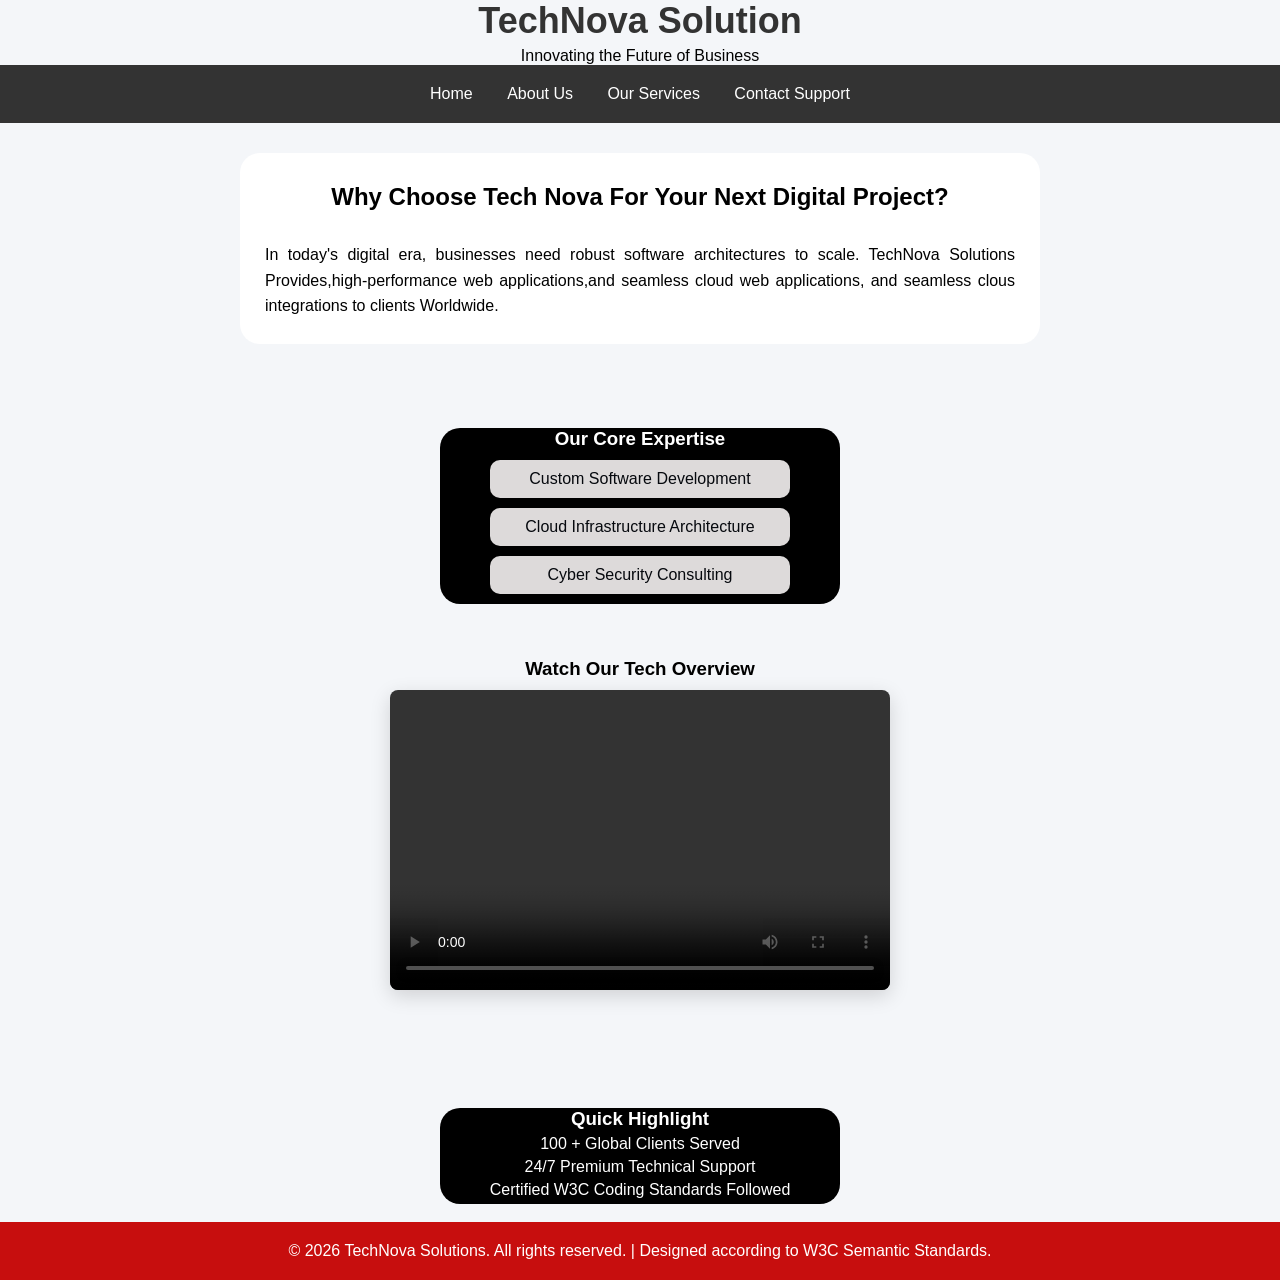
==== index.html @ e83b49fc "Add files via upload" ====
<!DOCTYPE html5>
<html lang="en">
<head>
    <meta charset="UTF-8">
    <meta name="viewport" content="width=device-width, initial-scale=1.0">
    <title>Home Page</title>
   <style> 
      *{margin:0; padding:0; box-sizing:border-box; }
h1,h2,.heading{text-align: center;}
aside h3,section h3{text-align: center; color: white;}
h3{text-align: center;}
header p{text-align:center;}
h1{font-size: 36px; font-weight: bold; color: #333; margin-bottom: 5px;}

nav ul {list-style-type: none; text-align: center; background-color: #333; padding: 5px;}

nav li{display: inline-block; margin: 15px;}
nav a{text-decoration: none; color: white; font-family: sans-serif;}
body{background-color: #f4f6f9;font-family:sans-serif ;}
article{ text-align: justify; max-width:800px; border-radius: 20px; background-color: white; padding: 25px; margin: 30px auto; line-height: 1.6;  margin-top: ;}
.c{display: flex; flex-direction: column;gap: 0px;max-width: 400px; margin: 0 auto; background-color: rgb(0, 0, 0); border-radius: 20px;}
.ab{max-width: 300px;  text-align: center; background-color: #dddada; list-style-type: none; margin:10px auto; border-radius: 10px; padding: 10px; color: #06090e; text-wrap: initial;}
video{display: block; max-width: 500px; width: 100%; margin: 10px  auto ; border-radius: 8px; box-shadow: 0 6px 20px rgba(0, 0, 0,0.15);  height: 300px;}
.t{display: flex; flex-direction: column; gap: 0px; max-width: 400px; margin: 0 auto; border-radius: 20px; background-color:black; color:white;}

.u{ list-style-type: none; text-align: center; margin:5px auto;}
footer{text-align: center; background-color: #c70e0e; color: white; margin-bottom: 0px; padding: 20px; }


        </style> 
</head>
<body>
    
    <header>
        <h1>
            TechNova Solution

        </h1>
        <p>Innovating the Future of Business</p>

    </header>
    <nav>
        <ul>
<li><a href="index.html">Home</a></li>
<li><a href="about.html">About Us</a></li>
<li><a href="services.html">Our Services</a></li>
<li><a href="contact.html" target="_blank">Contact Support</a></li>
        </ul>
    </nav>
    <main>
       
            <article>
 <h2>Why Choose Tech Nova For Your Next Digital Project?</h2>
 <br>
<div class="container"> <p>In today's digital era, businesses need robust software architectures to scale. TechNova Solutions Provides,high-performance web applications,and seamless cloud web applications, and seamless clous integrations to clients Worldwide.</p></div>
            </article>
            <br>
            <br>
            <br>
        
 <section class="c">  <h3>Our Core Expertise</h3>
   <ol>         <li class="ab">Custom Software Development</li>
         <li class="ab">Cloud Infrastructure Architecture</li>
         <li class="ab" >Cyber Security Consulting</li>

        </ol> </section>
        <br>
        <br>
        <br>
        
            <h3>Watch Our Tech Overview</h3>
     <video src="Intro Video .mp4" controls width="200" ></video >
        <br>
        <br>
        <br>
        <br>
        <br>
        <br>


        <aside class="t"><h3>Quick Highlight</h3>
        <ul>
            <li class="u">100 + Global Clients Served </li>
            <li class="u">24/7 Premium Technical Support</li>
            <li class="u">Certified W3C Coding Standards Followed</li>
        </ul></aside>
        <br>
        
        <footer>
            <p>&copy; 2026 TechNova Solutions. All rights reserved. | Designed according to W3C Semantic Standards.</p>  </footer>
    </main>


</body>
</html>
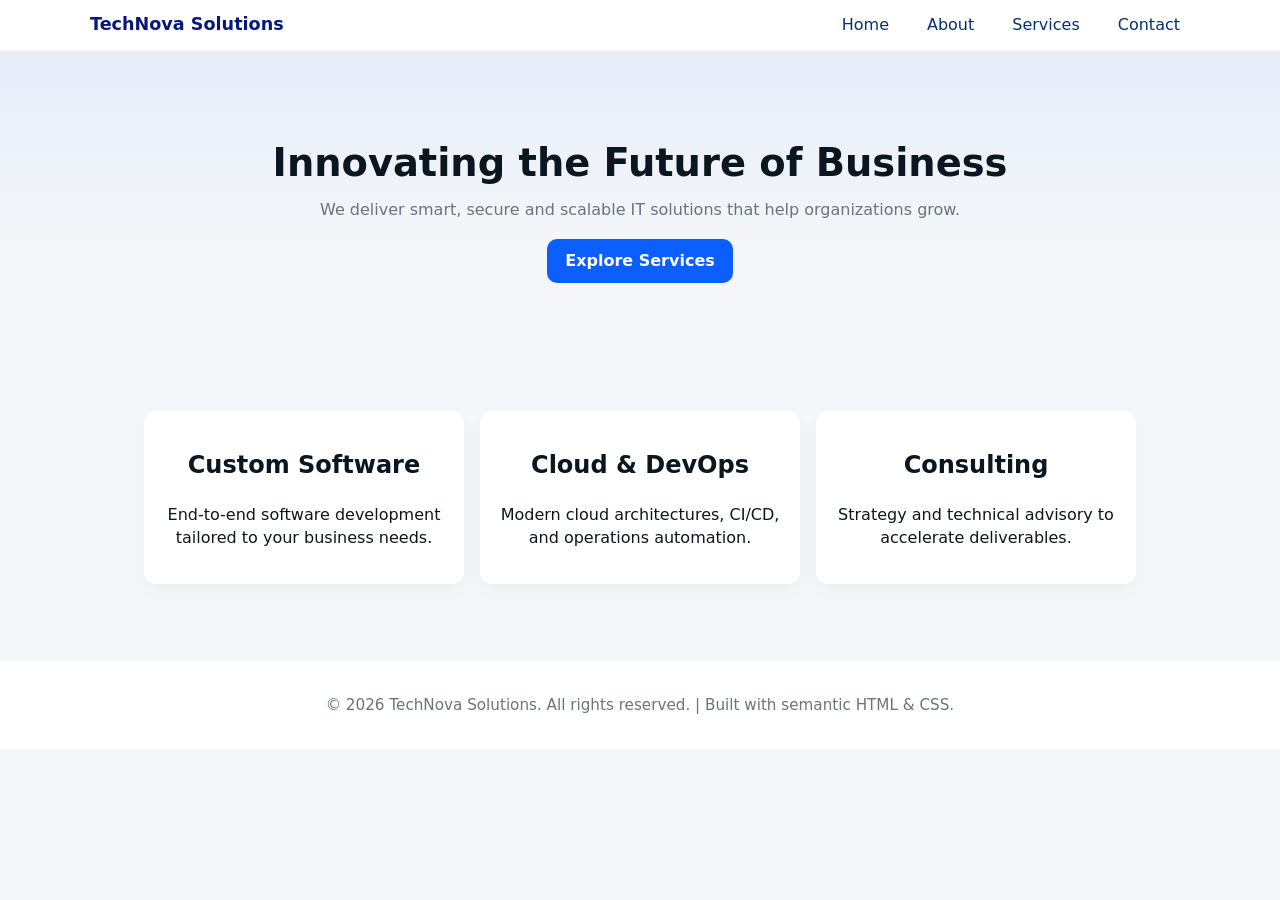
==== commit 1c924bf0: "Make site responsive: update HTML and add styles.css" ====
--- a/index.html
+++ b/index.html
@@ -1,95 +1,62 @@
-<!DOCTYPE html5>
-<html lang="en">
-<head>
-    <meta charset="UTF-8">
-    <meta name="viewport" content="width=device-width, initial-scale=1.0">
-    <title>Home Page</title>
-   <style> 
-      *{margin:0; padding:0; box-sizing:border-box; }
-h1,h2,.heading{text-align: center;}
-aside h3,section h3{text-align: center; color: white;}
-h3{text-align: center;}
-header p{text-align:center;}
-h1{font-size: 36px; font-weight: bold; color: #333; margin-bottom: 5px;}
-
-nav ul {list-style-type: none; text-align: center; background-color: #333; padding: 5px;}
-
-nav li{display: inline-block; margin: 15px;}
-nav a{text-decoration: none; color: white; font-family: sans-serif;}
-body{background-color: #f4f6f9;font-family:sans-serif ;}
-article{ text-align: justify; max-width:800px; border-radius: 20px; background-color: white; padding: 25px; margin: 30px auto; line-height: 1.6;  margin-top: ;}
-.c{display: flex; flex-direction: column;gap: 0px;max-width: 400px; margin: 0 auto; background-color: rgb(0, 0, 0); border-radius: 20px;}
-.ab{max-width: 300px;  text-align: center; background-color: #dddada; list-style-type: none; margin:10px auto; border-radius: 10px; padding: 10px; color: #06090e; text-wrap: initial;}
-video{display: block; max-width: 500px; width: 100%; margin: 10px  auto ; border-radius: 8px; box-shadow: 0 6px 20px rgba(0, 0, 0,0.15);  height: 300px;}
-.t{display: flex; flex-direction: column; gap: 0px; max-width: 400px; margin: 0 auto; border-radius: 20px; background-color:black; color:white;}
-
-.u{ list-style-type: none; text-align: center; margin:5px auto;}
-footer{text-align: center; background-color: #c70e0e; color: white; margin-bottom: 0px; padding: 20px; }
-
-
-        </style> 
-</head>
-<body>
-    
-    <header>
-        <h1>
-            TechNova Solution
-
-        </h1>
-        <p>Innovating the Future of Business</p>
-
-    </header>
-    <nav>
-        <ul>
-<li><a href="index.html">Home</a></li>
-<li><a href="about.html">About Us</a></li>
-<li><a href="services.html">Our Services</a></li>
-<li><a href="contact.html" target="_blank">Contact Support</a></li>
-        </ul>
-    </nav>
-    <main>
-       
-            <article>
- <h2>Why Choose Tech Nova For Your Next Digital Project?</h2>
- <br>
-<div class="container"> <p>In today's digital era, businesses need robust software architectures to scale. TechNova Solutions Provides,high-performance web applications,and seamless cloud web applications, and seamless clous integrations to clients Worldwide.</p></div>
-            </article>
-            <br>
-            <br>
-            <br>
-        
- <section class="c">  <h3>Our Core Expertise</h3>
-   <ol>         <li class="ab">Custom Software Development</li>
-         <li class="ab">Cloud Infrastructure Architecture</li>
-         <li class="ab" >Cyber Security Consulting</li>
-
-        </ol> </section>
-        <br>
-        <br>
-        <br>
-        
-            <h3>Watch Our Tech Overview</h3>
-     <video src="Intro Video .mp4" controls width="200" ></video >
-        <br>
-        <br>
-        <br>
-        <br>
-        <br>
-        <br>
-
-
-        <aside class="t"><h3>Quick Highlight</h3>
-        <ul>
-            <li class="u">100 + Global Clients Served </li>
-            <li class="u">24/7 Premium Technical Support</li>
-            <li class="u">Certified W3C Coding Standards Followed</li>
-        </ul></aside>
-        <br>
-        
-        <footer>
-            <p>&copy; 2026 TechNova Solutions. All rights reserved. | Designed according to W3C Semantic Standards.</p>  </footer>
-    </main>
-
-
-</body>
-</html>
+<!doctype html>
+<html lang="en">
+<head>
+  <meta charset="utf-8" />
+  <meta name="viewport" content="width=device-width,initial-scale=1" />
+  <meta name="description" content="TechNova Solutions — smart, secure, scalable IT services and software solutions." />
+  <title>TechNova Solutions — Home</title>
+  <link rel="stylesheet" href="styles.css">
+</head>
+<body>
+  <header class="site-header">
+    <div class="container header-inner">
+      <a class="brand" href="index.html">TechNova Solutions</a>
+
+      <input id="nav-toggle" type="checkbox" class="nav-toggle" aria-hidden="true">
+      <label for="nav-toggle" class="nav-toggle-label" aria-hidden="true">
+        <span></span>
+      </label>
+
+      <nav class="site-nav" aria-label="Main navigation">
+        <ul>
+          <li><a href="index.html">Home</a></li>
+          <li><a href="about.html">About</a></li>
+          <li><a href="services.html">Services</a></li>
+          <li><a href="contact.html">Contact</a></li>
+        </ul>
+      </nav>
+    </div>
+  </header>
+
+  <main>
+    <section class="hero">
+      <div class="container hero-inner">
+        <h1>Innovating the Future of Business</h1>
+        <p class="lead">We deliver smart, secure and scalable IT solutions that help organizations grow.</p>
+        <p><a class="btn" href="services.html">Explore Services</a></p>
+      </div>
+    </section>
+
+    <section class="features container">
+      <article class="card">
+        <h2>Custom Software</h2>
+        <p>End-to-end software development tailored to your business needs.</p>
+      </article>
+      <article class="card">
+        <h2>Cloud & DevOps</h2>
+        <p>Modern cloud architectures, CI/CD, and operations automation.</p>
+      </article>
+      <article class="card">
+        <h2>Consulting</h2>
+        <p>Strategy and technical advisory to accelerate deliverables.</p>
+      </article>
+    </section>
+  </main>
+
+  <footer class="site-footer">
+    <div class="container footer-inner">
+      <p>&copy; 2026 TechNova Solutions. All rights reserved. | Built with semantic HTML & CSS.</p>
+    </div>
+  </footer>
+</body>
+</html>
--- a/styles.css
+++ b/styles.css
@@ -0,0 +1,236 @@
+:root{
+  --brand:#061880;
+  --accent:#0b5fff;
+  --muted:#6b7280;
+  --bg:#f4f6f9;
+  --card-bg: rgba(6,24,128,0.06);
+  --radius:12px;
+  --max-width:1100px;
+  --container-padding:16px;
+  font-family: Inter, system-ui, -apple-system, "Segoe UI", Roboto, "Helvetica Neue", Arial, sans-serif;
+}
+
+/* Reset & base */
+*{box-sizing:border-box}
+html,body{height:100%}
+body{
+  margin:0;
+  background:var(--bg);
+  color:#0b1720;
+  line-height:1.45;
+  -webkit-font-smoothing:antialiased;
+  -moz-osx-font-smoothing:grayscale;
+  font-size:16px;
+}
+.container{
+  max-width:var(--max-width);
+  margin:0 auto;
+  padding:0 var(--container-padding);
+}
+
+/* Header / Nav */
+.site-header{
+  background:#fff;
+  border-bottom:1px solid rgba(15,23,42,0.04);
+  position:sticky;
+  top:0;
+  z-index:50;
+}
+.header-inner{
+  display:flex;
+  align-items:center;
+  justify-content:space-between;
+  gap:16px;
+  padding:12px 0;
+}
+.brand{
+  color:var(--brand);
+  font-weight:700;
+  text-decoration:none;
+  font-size:1.1rem;
+}
+
+/* Nav - checkbox hamburger */
+.nav-toggle{ display:none }
+.nav-toggle-label{
+  display:none;
+  width:36px;
+  height:36px;
+  border-radius:8px;
+  background:transparent;
+  cursor:pointer;
+  align-items:center;
+  justify-content:center;
+}
+.nav-toggle-label span,
+.nav-toggle-label span::before,
+.nav-toggle-label span::after{
+  display:block;
+  background:#0b1720;
+  height:2px;
+  width:18px;
+  border-radius:2px;
+  position:relative;
+}
+.nav-toggle-label span::before,
+.nav-toggle-label span::after{
+  content:"";
+  position:absolute;
+  left:0;
+}
+.nav-toggle-label span::before{ top:-6px }
+.nav-toggle-label span::after{ top:6px }
+
+.site-nav ul{
+  list-style:none;
+  display:flex;
+  gap:18px;
+  margin:0;
+  padding:0;
+}
+.site-nav a{
+  color:#07316e;
+  text-decoration:none;
+  padding:8px 10px;
+  border-radius:8px;
+}
+.site-nav a:hover,
+.site-nav a[aria-current="page"]{
+  background:var(--card-bg);
+}
+
+/* Hero */
+.hero{
+  padding:48px 0;
+  background: linear-gradient(180deg, rgba(11,95,255,0.06), transparent 60%);
+}
+.hero-inner{
+  text-align:center;
+  padding:36px 8px;
+}
+.hero h1{ font-size:clamp(1.6rem, 3.6vw, 2.4rem); margin:0 0 8px }
+.lead{ color:var(--muted); margin:0 0 18px }
+
+/* Buttons */
+.btn{
+  display:inline-block;
+  background:var(--accent);
+  color:#fff;
+  padding:10px 18px;
+  border-radius:10px;
+  text-decoration:none;
+  font-weight:600;
+}
+.btn:hover{ opacity:0.95 }
+
+/* Features / Cards */
+.features{ display:flex; gap:16px; padding:28px 0; flex-wrap:wrap; justify-content:center }
+.card{
+  background:#fff;
+  padding:18px;
+  border-radius:var(--radius);
+  min-width:220px;
+  max-width:320px;
+  box-shadow:0 6px 18px rgba(17,24,39,0.04);
+  text-align:center;
+}
+
+/* Team */
+.team{ padding:28px 0 }
+.team-grid{
+  list-style:none;
+  display:flex;
+  gap:18px;
+  flex-wrap:wrap;
+  margin:16px 0 0;
+  padding:0;
+  justify-content:center;
+}
+.team-card{
+  background:var(--card-bg);
+  padding:18px;
+  border-radius:12px;
+  width:220px;
+  text-align:center;
+}
+.avatar{
+  width:72px;
+  height:72px;
+  border-radius:50%;
+  background:var(--brand);
+  color:#fff;
+  display:inline-flex;
+  align-items:center;
+  justify-content:center;
+  font-weight:700;
+  margin-bottom:12px;
+}
+
+/* Services grid */
+.services-grid{
+  display:grid;
+  gap:16px;
+  grid-template-columns:repeat(auto-fit,minmax(220px,1fr));
+  margin-top:18px;
+}
+.service-card{
+  background:#fff;
+  padding:18px;
+  border-radius:12px;
+  box-shadow:0 6px 18px rgba(17,24,39,0.04);
+}
+
+/* Contact Form */
+.contact-page{ padding:28px 0; max-width:720px }
+.contact-form{
+  display:flex;
+  flex-direction:column;
+  gap:12px;
+  margin-top:12px;
+}
+.contact-form label{ font-weight:600; color:var(--muted) }
+.contact-form input,
+.contact-form textarea{
+  padding:10px 12px;
+  border:1px solid rgba(11,17,34,0.06);
+  border-radius:8px;
+  font-size:1rem;
+}
+
+/* Footer */
+.site-footer{
+  margin-top:48px;
+  padding:18px 0;
+  background:#fff;
+  border-top:1px solid rgba(15,23,42,0.04);
+}
+.footer-inner{
+  text-align:center;
+  color:var(--muted);
+  font-size:0.95rem;
+}
+
+/* Responsive breakpoints */
+@media (max-width:800px){
+  .site-nav{ position:absolute; left:0; right:0; background:white; top:64px; border-bottom:1px solid rgba(11,17,34,0.04); transform-origin:top; }
+  .site-nav ul{ flex-direction:column; gap:0; }
+  .site-nav li{ border-top:1px solid rgba(11,17,34,0.03) }
+  .site-nav a{ display:block; padding:12px 16px }
+  .nav-toggle-label{ display:flex }
+  .nav-toggle:checked + .nav-toggle-label + .site-nav{ display:block }
+  /* hide site-nav by default on small screens, show only when nav-toggle is checked */
+  .site-nav{ display:none }
+}
+
+/* Make sure checkbox hack works for multiple pages by grouping selectors */
+@media (min-width:801px){
+  .nav-toggle-label{ display:none }
+  .site-nav{ position:static; display:block }
+}
+
+/* small tweaks */
+@media (max-width:480px){
+  .hero{ padding:28px 0 }
+  .container{ padding-left:14px; padding-right:14px }
+  .brand{ font-size:1rem }
+}
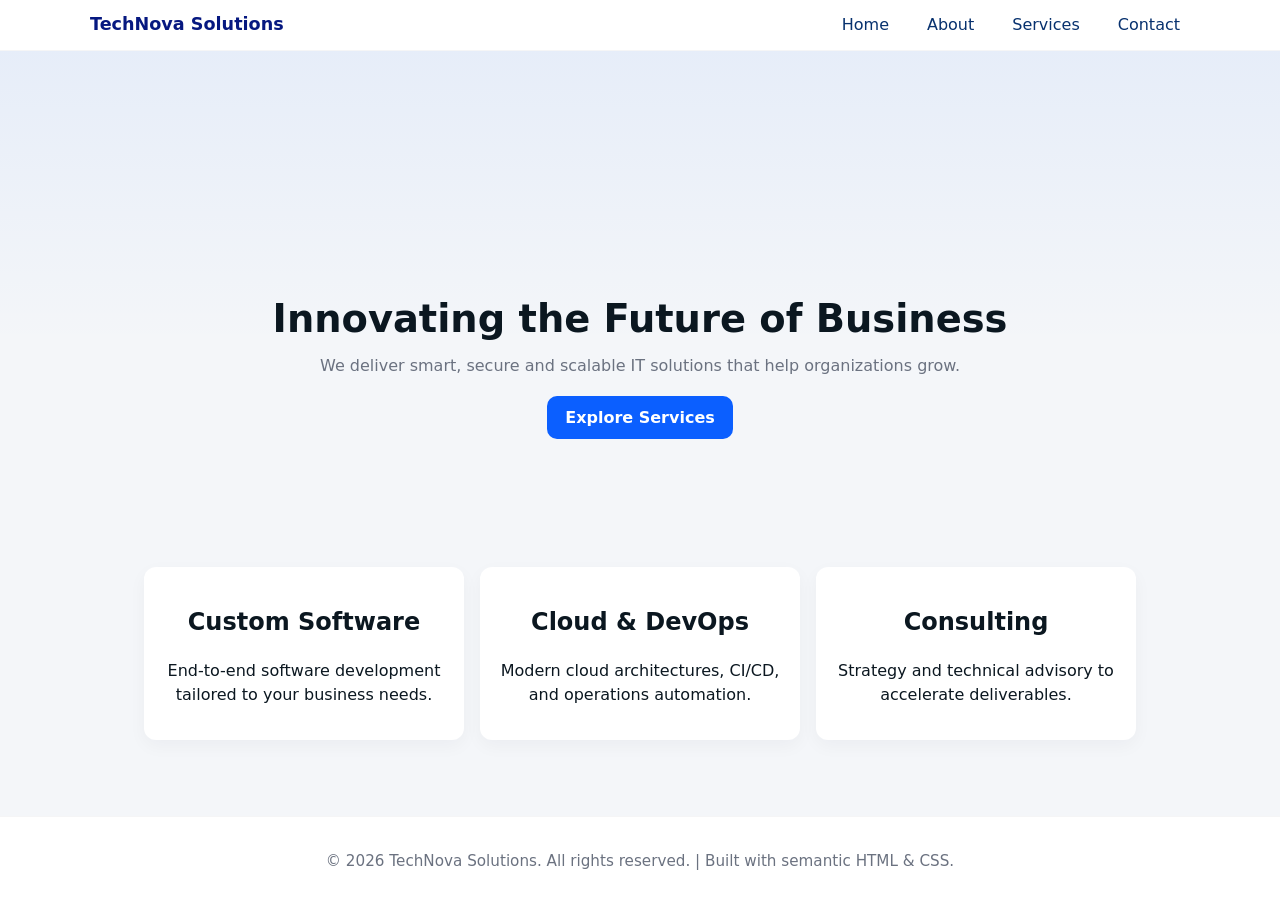
==== commit 93d98407: "Add background hero video to index.html (autoplay, muted, loop)" ====
--- a/index.html
+++ b/index.html
@@ -29,7 +29,14 @@
   </header>
 
   <main>
+    <!-- Hero with background video -->
     <section class="hero">
+      <!-- Background video: the file name has spaces so use URL-encoded path -->
+      <video class="hero-video" autoplay muted loop playsinline poster="">
+        <source src="Intro%20Video%20.mp4" type="video/mp4">
+        Your browser does not support the video tag.
+      </video>
+
       <div class="container hero-inner">
         <h1>Innovating the Future of Business</h1>
         <p class="lead">We deliver smart, secure and scalable IT solutions that help organizations grow.</p>
